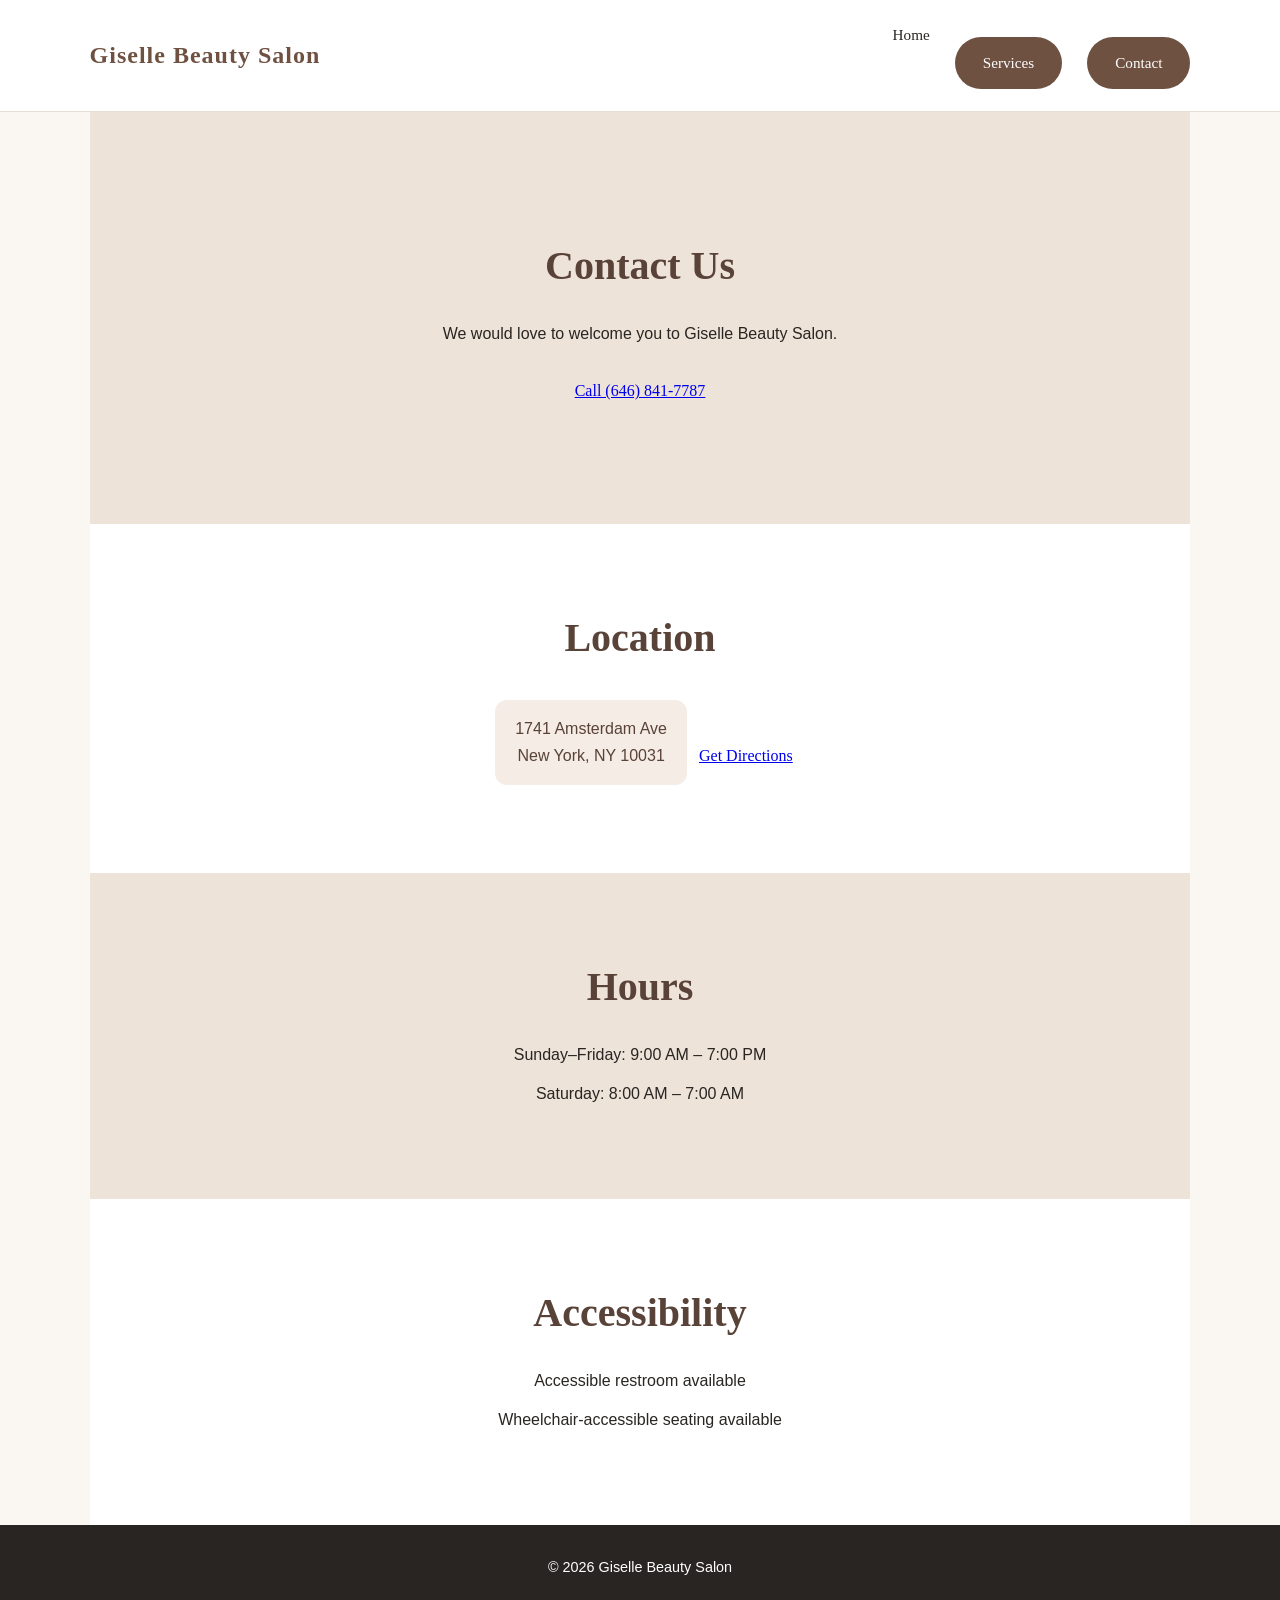
==== contact.html @ a865ee72 "Add contact.html for Giselle Beauty Salon" ====
<!DOCTYPE html>
<html lang="en">
<head>
  <meta charset="UTF-8">
  <meta name="viewport" content="width=device-width, initial-scale=1.0">

  <title>Contact | Giselle Beauty Salon</title>

  <link rel="stylesheet" href="style.css">
</head>

<body>

  <header>
    <h1>Giselle Beauty Salon</h1>

    <nav>
      <a href="index.html">Home</a>
      <a href="services.html">Services</a>
      <a href="contact.html">Contact</a>
    </nav>
  </header>

  <main>

    <section>
      <h2>Contact Us</h2>

      <p>
        We would love to welcome you to Giselle Beauty Salon.
      </p>

      <a href="tel:+16468417787">Call (646) 841-7787</a>
    </section>

    <section>
      <h2>Location</h2>

      <p>
        1741 Amsterdam Ave<br>
        New York, NY 10031
      </p>

      <a
        href="https://www.google.com/maps/search/?api=1&query=1741+Amsterdam+Ave+New+York+NY+10031"
        target="_blank"
        rel="noopener noreferrer">
        Get Directions
      </a>
    </section>

    <section>
      <h2>Hours</h2>

      <p>Sunday–Friday: 9:00 AM – 7:00 PM</p>
      <p>Saturday: 8:00 AM – 7:00 AM</p>
    </section>

    <section>
      <h2>Accessibility</h2>

      <p>Accessible restroom available</p>
      <p>Wheelchair-accessible seating available</p>
    </section>

  </main>

  <footer>
    <p>© 2026 Giselle Beauty Salon</p>
  </footer>

</body>
</html>
---- style.css ----
/* Giselle Beauty Salon - Main Design */

* {
  margin: 0;
  padding: 0;
  box-sizing: border-box;
}

html {
  scroll-behavior: smooth;
}

body {
  font-family: Georgia, "Times New Roman", serif;
  background: #faf7f2;
  color: #292522;
  line-height: 1.7;
}

header {
  background: #ffffff;
  padding: 22px 7%;
  display: flex;
  justify-content: space-between;
  align-items: center;
  border-bottom: 1px solid #e8ded4;
  position: sticky;
  top: 0;
  z-index: 100;
}

header h1 {
  font-size: 1.5rem;
  letter-spacing: 1px;
  color: #6f5142;
}

nav {
  display: flex;
  gap: 25px;
}

nav a {
  text-decoration: none;
  color: #292522;
  font-size: 0.95rem;
  transition: 0.3s;
}

nav a:hover {
  color: #9a6f52;
}

main {
  max-width: 1100px;
  margin: auto;
}

main section {
  padding: 80px 7%;
  text-align: center;
}

main section:first-child {
  padding: 120px 7%;
  background: #eee3d8;
}

h2 {
  font-size: 2.5rem;
  margin-bottom: 20px;
  color: #594237;
}

p {
  font-family: Arial, sans-serif;
  font-size: 1rem;
  margin-bottom: 12px;
}

section:first-child p {
  max-width: 650px;
  margin: 0 auto 30px;
}

a[href="contact.html"],
a[href="services.html"] {
  display: inline-block;
  margin-top: 15px;
  padding: 13px 28px;
  background: #6f5142;
  color: #ffffff;
  text-decoration: none;
  border-radius: 30px;
  transition: 0.3s;
}

a[href="contact.html"]:hover,
a[href="services.html"]:hover {
  background: #9a6f52;
  transform: translateY(-2px);
}

main section:nth-child(2) {
  background: #ffffff;
}

main section:nth-child(2) p {
  display: inline-block;
  margin: 8px;
  padding: 15px 20px;
  background: #f4ece5;
  border-radius: 12px;
  color: #594237;
}

main section:nth-child(3) {
  background: #eee3d8;
}

main section:nth-child(4) {
  background: #ffffff;
}

main section:nth-child(5) {
  background: #f4ece5;
}

footer {
  background: #292522;
  color: #ffffff;
  text-align: center;
  padding: 30px 7%;
}

footer p {
  margin: 0;
  font-size: 0.9rem;
}

/* Mobile phone design */

@media (max-width: 700px) {

  header {
    flex-direction: column;
    gap: 15px;
    padding: 18px 5%;
  }

  header h1 {
    font-size: 1.3rem;
  }

  nav {
    gap: 15px;
  }

  nav a {
    font-size: 0.85rem;
  }

  main section {
    padding: 60px 6%;
  }

  main section:first-child {
    padding: 90px 6%;
  }

  h2 {
    font-size: 2rem;
  }

  p {
    font-size: 0.95rem;
  }
}
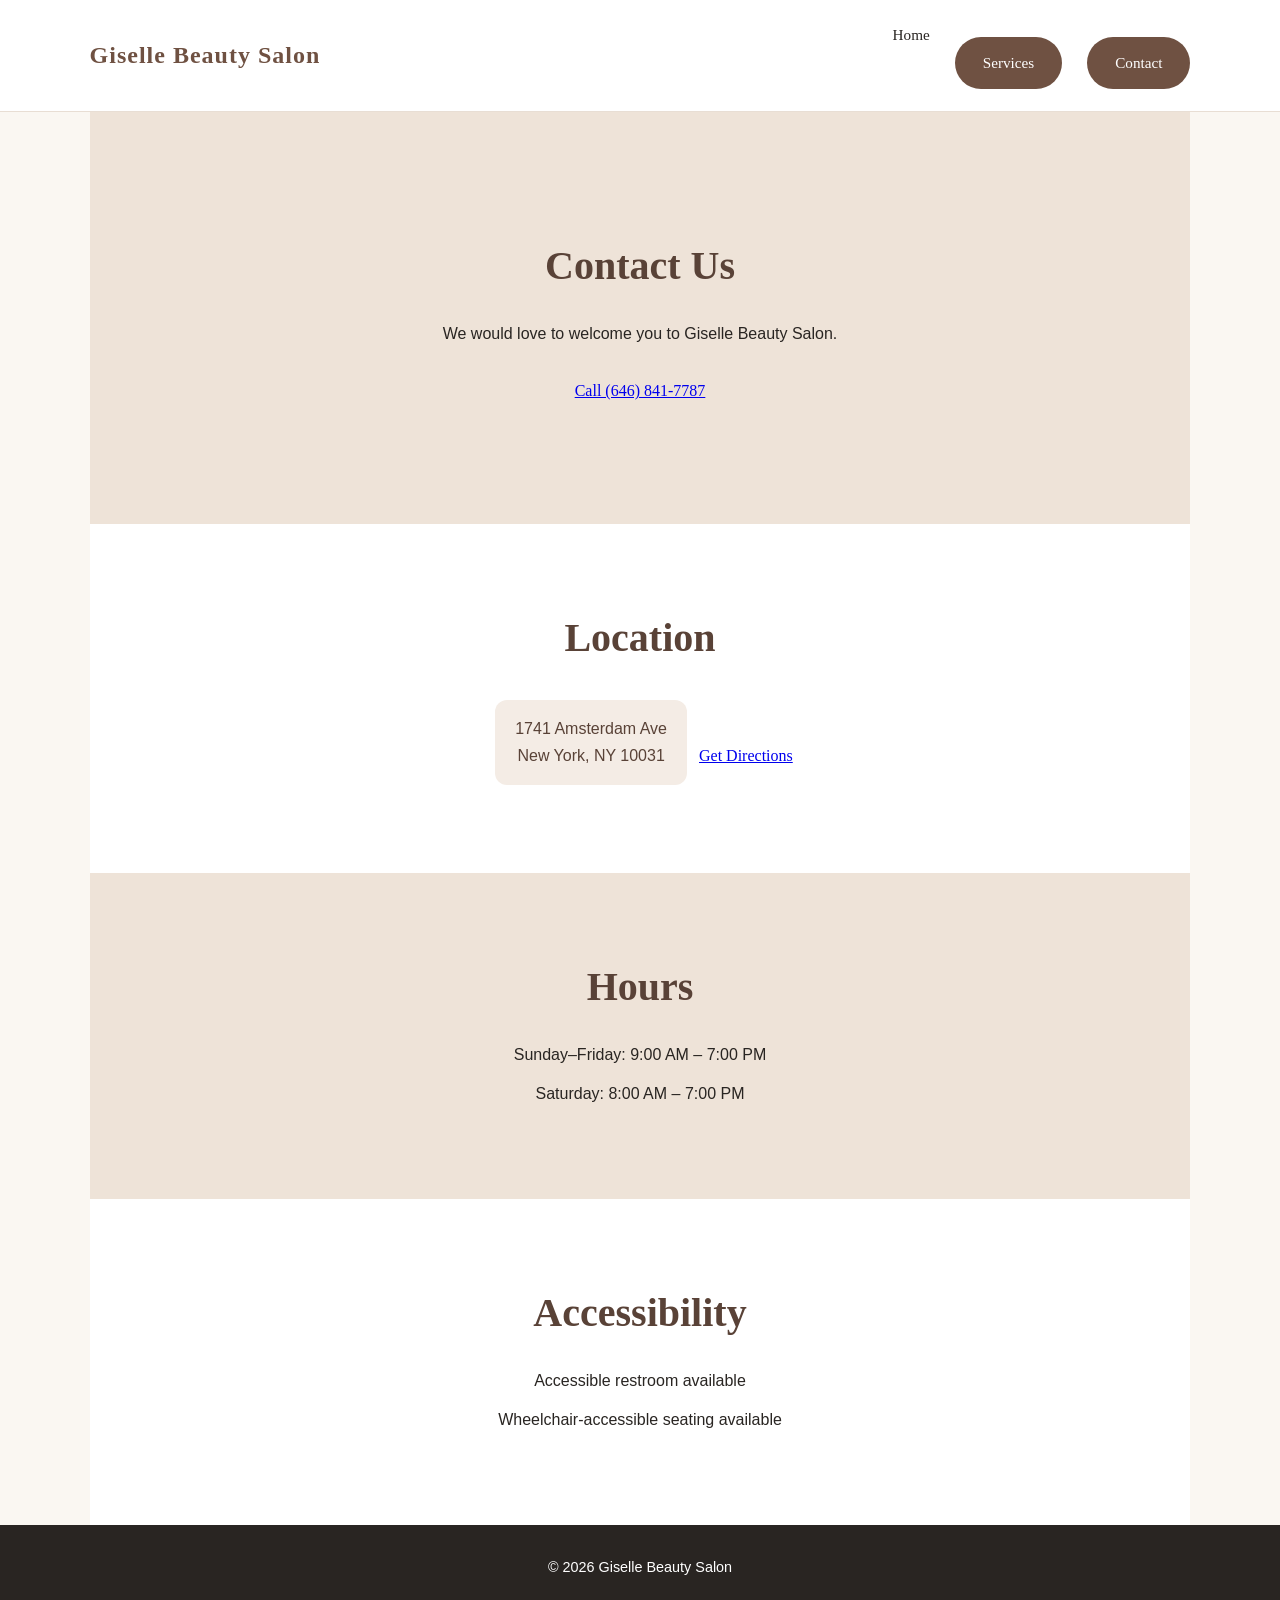
==== commit 6a367040: "Fix Saturday hours from 7:00 AM to 7:00 PM" ====
--- a/contact.html
+++ b/contact.html
@@ -53,7 +53,7 @@
       <h2>Hours</h2>
 
       <p>Sunday–Friday: 9:00 AM – 7:00 PM</p>
-      <p>Saturday: 8:00 AM – 7:00 AM</p>
+      <p>Saturday: 8:00 AM – 7:00 PM</p>
     </section>
 
     <section>
--- a/style.css
+++ b/style.css
@@ -176,3 +176,73 @@
     font-size: 0.95rem;
   }
 }
+/* Homepage image */
+
+section:first-child img {
+  width: 100%;
+  max-width: 650px;
+  height: 400px;
+  object-fit: cover;
+  display: block;
+  margin: 30px auto;
+  border-radius: 18px;
+}
+/* Our Work Gallery */
+.gallery {
+  display: grid;
+  grid-template-columns: repeat(2, 1fr);
+  gap: 18px;
+  max-width: 900px;
+  margin: 30px auto 0;
+}
+.gallery img {
+  width: 100%;
+  height: 300px;
+  object-fit: cover;
+  border-radius: 16px;
+  display: block;
+}
+@media (max-width: 700px) {
+  .gallery {
+    grid-template-columns: 1fr;
+    gap: 15px;
+  }
+  .gallery img {
+    height: 280px;
+  }
+}
+
+💕 ADD THIS IN ITS PLACE
+
+/* Cute & Elegant Our Work Gallery */
+.gallery {
+  display: grid;
+  grid-template-columns: repeat(2, 1fr);
+  gap: 22px;
+  max-width: 900px;
+  margin: 35px auto 0;
+}
+.gallery img {
+  width: 100%;
+  height: 300px;
+  object-fit: cover;
+  border-radius: 22px;
+  display: block;
+  box-shadow: 0 8px 20px rgba(89, 66, 55, 0.12);
+  transition: transform 0.3s ease, box-shadow 0.3s ease;
+}
+.gallery img:hover {
+  transform: translateY(-5px);
+  box-shadow: 0 12px 25px rgba(89, 66, 55, 0.18);
+}
+@media (max-width: 700px) {
+  .gallery {
+    grid-template-columns: 1fr;
+    gap: 18px;
+  }
+  .gallery img {
+    height: 280px;
+    border-radius: 20px;
+  }
+}
+
